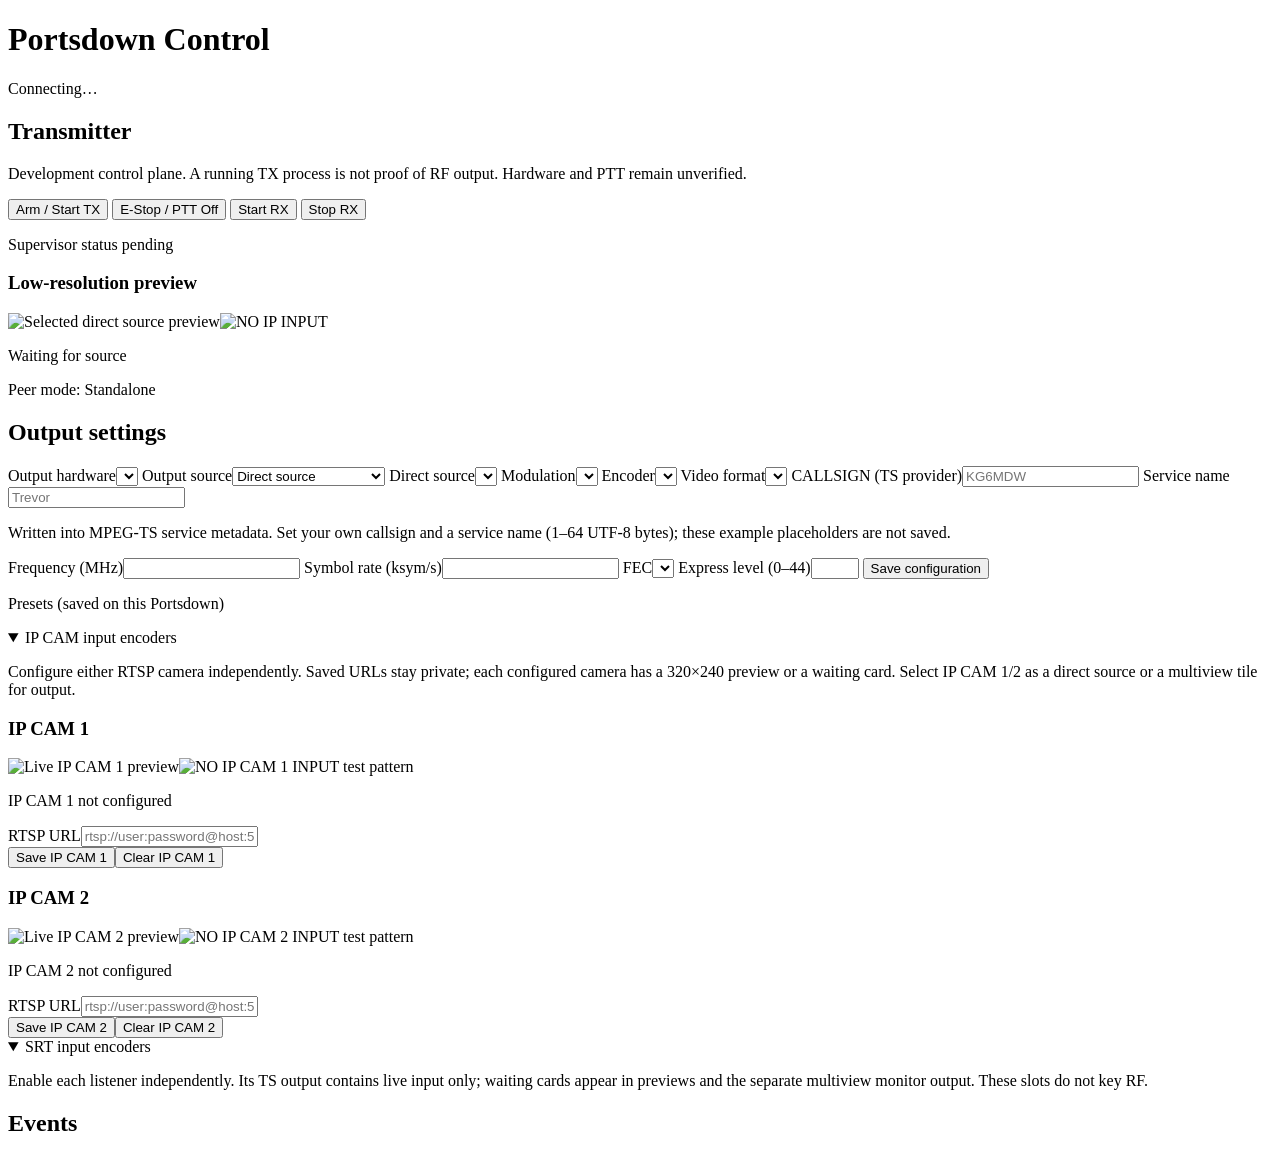
==== www/index.html @ 2addaeed "Add IP camera input cards and advertised SRT caller URLs" ====
<!doctype html>
<html lang="en">
<head>
  <meta charset="utf-8">
  <meta name="viewport" content="width=device-width, initial-scale=1">
  <title>Portsdown Control (development)</title>
  <link rel="stylesheet" href="/style.css">
  <script defer src="/app.js"></script>
</head>
<body>
  <header><h1>Portsdown Control</h1><span id="connection">Connecting…</span></header>
  <main>
    <section class="controls">
      <h2>Transmitter</h2>
      <p class="notice">Development control plane. A running TX process is not proof of RF output. Hardware and PTT remain unverified.</p>
      <div class="actions">
        <button id="tx-start" class="primary">Arm / Start TX</button>
        <button id="tx-stop" class="danger">E-Stop / PTT Off</button>
        <button id="rx-start">Start RX</button>
        <button id="rx-stop">Stop RX</button>
      </div>
      <p id="tx-status" role="status">Supervisor status pending</p>
      <div class="tx-preview-panel">
        <h3>Low-resolution preview</h3>
        <div id="direct-preview" class="preview"><img id="live-preview" alt="Selected direct source preview"><img id="video-placeholder" src="/no-ip-input.svg" alt="NO IP INPUT"></div>
        <div id="multiview-preview" class="multiview" hidden aria-label="Four-source multiview preview">
          <div class="multiview-tile"><img id="mv-image-1" alt="Top-left source"><img id="mv-placeholder-1" class="placeholder" alt="Top-left waiting card"><span>Top left</span></div>
          <div class="multiview-tile"><img id="mv-image-2" alt="Top-right source"><img id="mv-placeholder-2" class="placeholder" alt="Top-right waiting card"><span>Top right</span></div>
          <div class="multiview-tile"><img id="mv-image-3" alt="Bottom-left source"><img id="mv-placeholder-3" class="placeholder" alt="Bottom-left waiting card"><span>Bottom left</span></div>
          <div class="multiview-tile"><img id="mv-image-4" alt="Bottom-right source"><img id="mv-placeholder-4" class="placeholder" alt="Bottom-right waiting card"><span>Bottom right</span></div>
        </div>
        <p id="video-status">Waiting for source</p>
        <div id="multiview-selectors" class="multiview-selectors" hidden>
          <p>Select each tile, then save configuration. Multiview produces a separate low-rate MPEG-TS output; RF is not yet wired to this route.</p>
          <label>Top left<select id="multiview_1" form="settings"></select></label>
          <label>Top right<select id="multiview_2" form="settings"></select></label>
          <label>Bottom left<select id="multiview_3" form="settings"></select></label>
          <label>Bottom right<select id="multiview_4" form="settings"></select></label>
        </div>
        <div id="source-ts-controls" class="source-ts-controls" hidden><div class="multiview-actions"><button id="source-ts-start" type="button">Start output TS</button><button id="source-ts-stop" type="button">Stop output TS</button></div><p id="source-ts-status" role="status">Local TS stopped</p><p>Local TS output does not key RF or select a hardware transmitter.</p></div>
        <p>Peer mode: <span id="peer-status">Standalone</span></p>
        <div id="remote-preview-box" hidden><h3>Remote slave preview</h3><div class="preview"><img id="remote-preview" alt="Remote slave preview"></div></div>
      </div>
    </section>
    <section>
      <h2>Output settings</h2>
      <form id="settings">
        <label class="wide">Output hardware<select id="modeoutput"></select></label>
        <label>Output source<select id="source_layout"><option value="DIRECT">Direct source</option><option value="MULTIVIEW">Four-source multiview</option></select></label>
        <label class="direct-only">Direct source<select id="modeinput"></select></label>
        <label class="srt-direct-only" hidden>SRT encoder slot<select id="srt_source_slot"></select></label>
        <label><span id="modulation-label">Modulation</span><select id="modulation"></select></label>
        <label>Encoder<select id="encoding"></select></label>
        <label>Video format<select id="format"></select></label>
        <label>CALLSIGN (TS provider)<input id="call" type="text" minlength="3" maxlength="20" pattern="[A-Z0-9/]*[0-9][A-Z0-9/]*" placeholder="KG6MDW" autocapitalize="characters" autocomplete="off" required></label>
        <label>Service name<input id="service_name" type="text" maxlength="64" placeholder="Trevor" autocomplete="off" required></label>
        <p class="hdmi-note">Written into MPEG-TS service metadata. Set your own callsign and a service name (1–64 UTF-8 bytes); these example placeholders are not saved.</p>
        <label class="hdmi-only" hidden>HDMI video device<input id="expresshdmidevice" type="text" placeholder="/dev/videoN" autocomplete="off"></label>
        <label class="hdmi-only" hidden>HDMI audio device (optional)<input id="expressaudiodevice" type="text" placeholder="hw:1,0" autocomplete="off"></label>
        <p class="hdmi-only hdmi-note" hidden>Elgato/Cam Link video is a V4L2 device. HDMI audio may appear as a separate ALSA device; verify both on the host before saving.</p>
        <label class="picam-only" hidden>Pi Camera index<input id="picam_index" type="number" min="0" max="3" step="1" value="0"></label>
        <label class="ipts-only" hidden>IPTS UDP input port<input id="ipts_input_port" type="number" min="1024" max="65535" step="1" value="10000"></label>
        <label class="ipts-only" hidden>IPTS listen scope<select id="ipts_bind_scope"><option value="LOCAL">Loopback only</option><option value="LAN">LAN interfaces</option></select></label>
        <p class="ipts-only hdmi-note" hidden>IPTS preview listens for MPEG-TS over UDP on this port. Use an upstream bridge when the TS arrives over SRT.</p>
        <p id="route-summary" class="route-summary" hidden></p>
        <label class="rf-only">Frequency (MHz)<input id="freqoutput" type="number" step="0.001" required></label>
        <label class="rf-only">Symbol rate (ksym/s)<input id="symbolrate" type="number" step="1" required></label>
        <label class="rf-only">FEC<select id="fec"></select></label>
        <label class="asi-only" hidden>DekTec device index<input id="asi_device" type="number" min="0" max="15" step="1"></label>
        <label class="asi-only" hidden>Output channel index<input id="asi_channel" type="number" min="0" max="15" step="1"></label>
        <label class="asi-only" hidden>ASI TS bitrate (bit/s)<input id="asi_bitrate" type="number" min="100000" max="214000000" step="1"></label>
        <p class="asi-only asi-note" hidden>ASI carries MPEG-TS to an external modulator. Set frequency, symbol rate, FEC and RF enable on that modulator. Device and channel indices must be verified on the target host.</p>
        <p id="asi-file-status" class="asi-only asi-status" role="status" hidden>ASI file metadata status pending. Playout is not restricted by service labels.</p>
        <label class="express-only">Express level (0–44)<input id="explevel" type="number" min="0" max="44" step="1"></label>
        <label class="pluto-only" hidden>Pluto attenuation (0–71)<input id="plutopwr" type="number" min="0" max="71" step="1"></label>
        <label class="lime-only" hidden>Lime gain (0–100)<input id="limegain" type="number" min="0" max="100" step="1"></label>
        <button type="submit">Save configuration</button>
      </form>
      <div class="presets" aria-label="Portsdown presets">
        <p>Presets (saved on this Portsdown)</p>
        <div id="presets"></div>
      </div>
    </section>
    <section class="ipcam-section">
      <details id="ipcam-details" open>
      <summary>IP CAM input encoders</summary>
      <p>Configure either RTSP camera independently. Saved URLs stay private; each configured camera has a 320×240 preview or a waiting card. Select IP CAM 1/2 as a direct source or a multiview tile for output.</p>
      <div class="ipcam-grid">
        <article class="ipcam-card">
          <h3>IP CAM 1</h3>
          <div class="preview"><img id="ipcam-live-1" alt="Live IP CAM 1 preview"><img id="ipcam-placeholder-1" class="placeholder" src="/no-ipcam1-input.jpg" alt="NO IP CAM 1 INPUT test pattern"></div>
          <p id="ipcam-status-1" class="status" role="status">IP CAM 1 not configured</p>
          <label>RTSP URL<input id="ipcam-url-1" type="text" inputmode="url" placeholder="rtsp://user:password@host:554/path" autocomplete="off" spellcheck="false"></label>
          <div class="multiview-actions"><button id="ipcam-save-1" type="button">Save IP CAM 1</button><button id="ipcam-clear-1" type="button">Clear IP CAM 1</button></div>
        </article>
        <article class="ipcam-card">
          <h3>IP CAM 2</h3>
          <div class="preview"><img id="ipcam-live-2" alt="Live IP CAM 2 preview"><img id="ipcam-placeholder-2" class="placeholder" src="/no-ipcam2-input.jpg" alt="NO IP CAM 2 INPUT test pattern"></div>
          <p id="ipcam-status-2" class="status" role="status">IP CAM 2 not configured</p>
          <label>RTSP URL<input id="ipcam-url-2" type="text" inputmode="url" placeholder="rtsp://user:password@host:554/path" autocomplete="off" spellcheck="false"></label>
          <div class="multiview-actions"><button id="ipcam-save-2" type="button">Save IP CAM 2</button><button id="ipcam-clear-2" type="button">Clear IP CAM 2</button></div>
        </article>
      </div>
      </details>
    </section>
    <section class="srt-section">
      <details id="srt-details" open>
      <summary>SRT input encoders</summary>
      <p>Enable each listener independently. Its TS output contains live input only; waiting cards appear in previews and the separate multiview monitor output. These slots do not key RF.</p>
      <div id="srt-slots" class="srt-grid"></div>
      </details>
    </section>
    <section>
      <h2>Events</h2>
      <pre id="log" aria-live="polite"></pre>
    </section>
  </main>
</body>
</html>
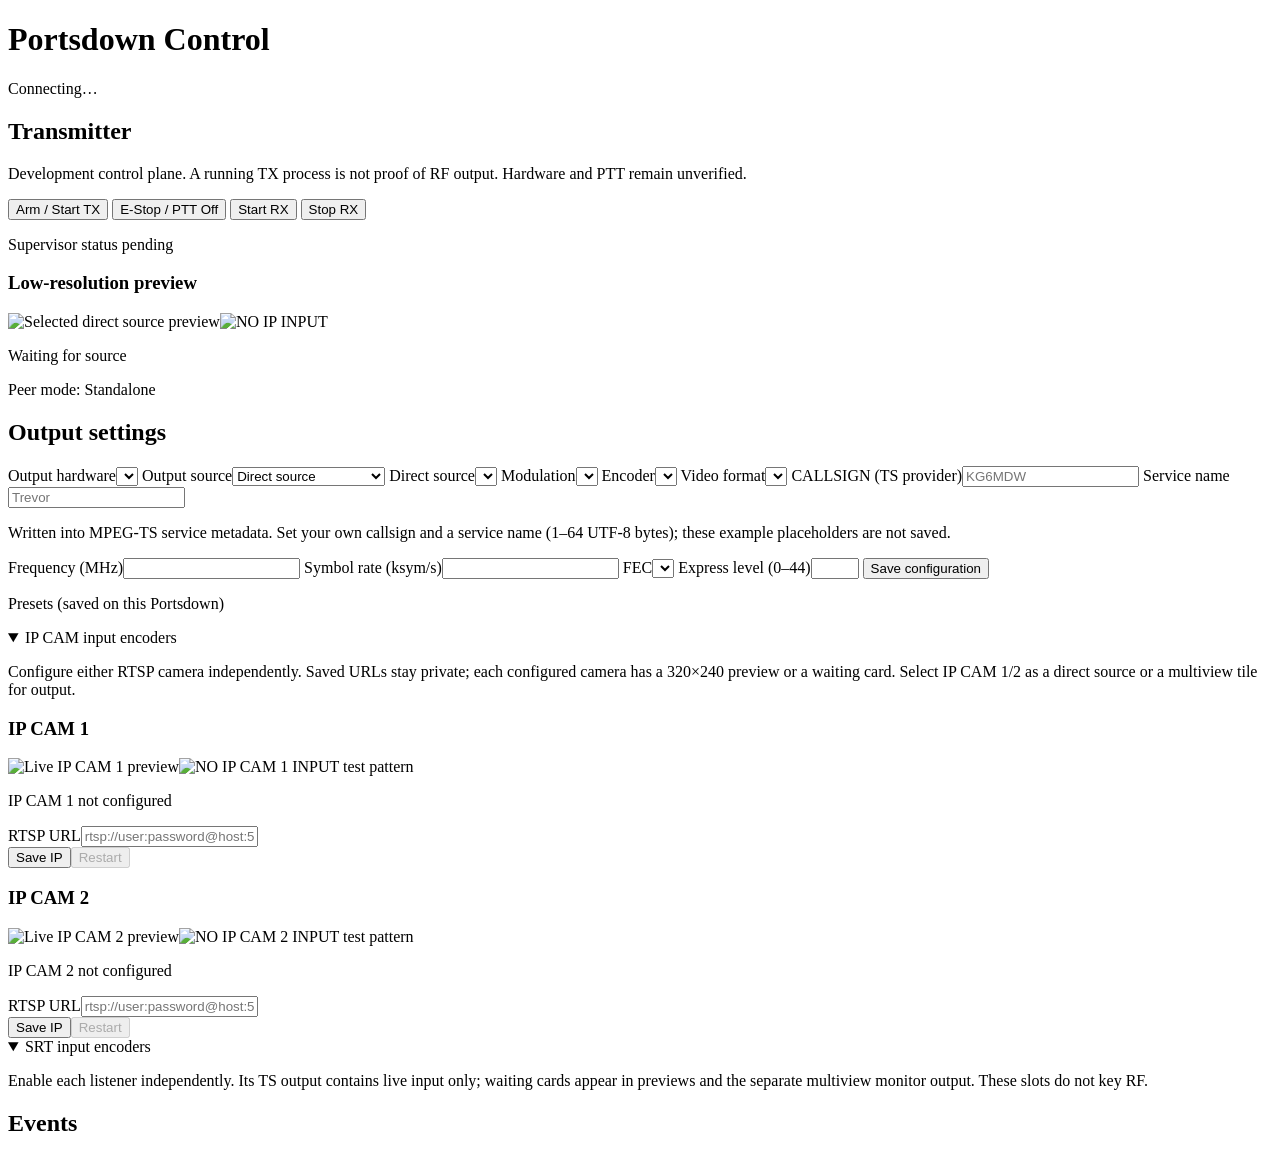
==== commit b6361a05: "Simplify IP camera controls and add preview restart" ====
--- a/www/index.html
+++ b/www/index.html
@@ -91,14 +91,14 @@
           <div class="preview"><img id="ipcam-live-1" alt="Live IP CAM 1 preview"><img id="ipcam-placeholder-1" class="placeholder" src="/no-ipcam1-input.jpg" alt="NO IP CAM 1 INPUT test pattern"></div>
           <p id="ipcam-status-1" class="status" role="status">IP CAM 1 not configured</p>
           <label>RTSP URL<input id="ipcam-url-1" type="text" inputmode="url" placeholder="rtsp://user:password@host:554/path" autocomplete="off" spellcheck="false"></label>
-          <div class="multiview-actions"><button id="ipcam-save-1" type="button">Save IP CAM 1</button><button id="ipcam-clear-1" type="button">Clear IP CAM 1</button></div>
+          <div class="multiview-actions"><button id="ipcam-save-1" type="button">Save IP</button><button id="ipcam-restart-1" type="button" disabled>Restart</button></div>
         </article>
         <article class="ipcam-card">
           <h3>IP CAM 2</h3>
           <div class="preview"><img id="ipcam-live-2" alt="Live IP CAM 2 preview"><img id="ipcam-placeholder-2" class="placeholder" src="/no-ipcam2-input.jpg" alt="NO IP CAM 2 INPUT test pattern"></div>
           <p id="ipcam-status-2" class="status" role="status">IP CAM 2 not configured</p>
           <label>RTSP URL<input id="ipcam-url-2" type="text" inputmode="url" placeholder="rtsp://user:password@host:554/path" autocomplete="off" spellcheck="false"></label>
-          <div class="multiview-actions"><button id="ipcam-save-2" type="button">Save IP CAM 2</button><button id="ipcam-clear-2" type="button">Clear IP CAM 2</button></div>
+          <div class="multiview-actions"><button id="ipcam-save-2" type="button">Save IP</button><button id="ipcam-restart-2" type="button" disabled>Restart</button></div>
         </article>
       </div>
       </details>
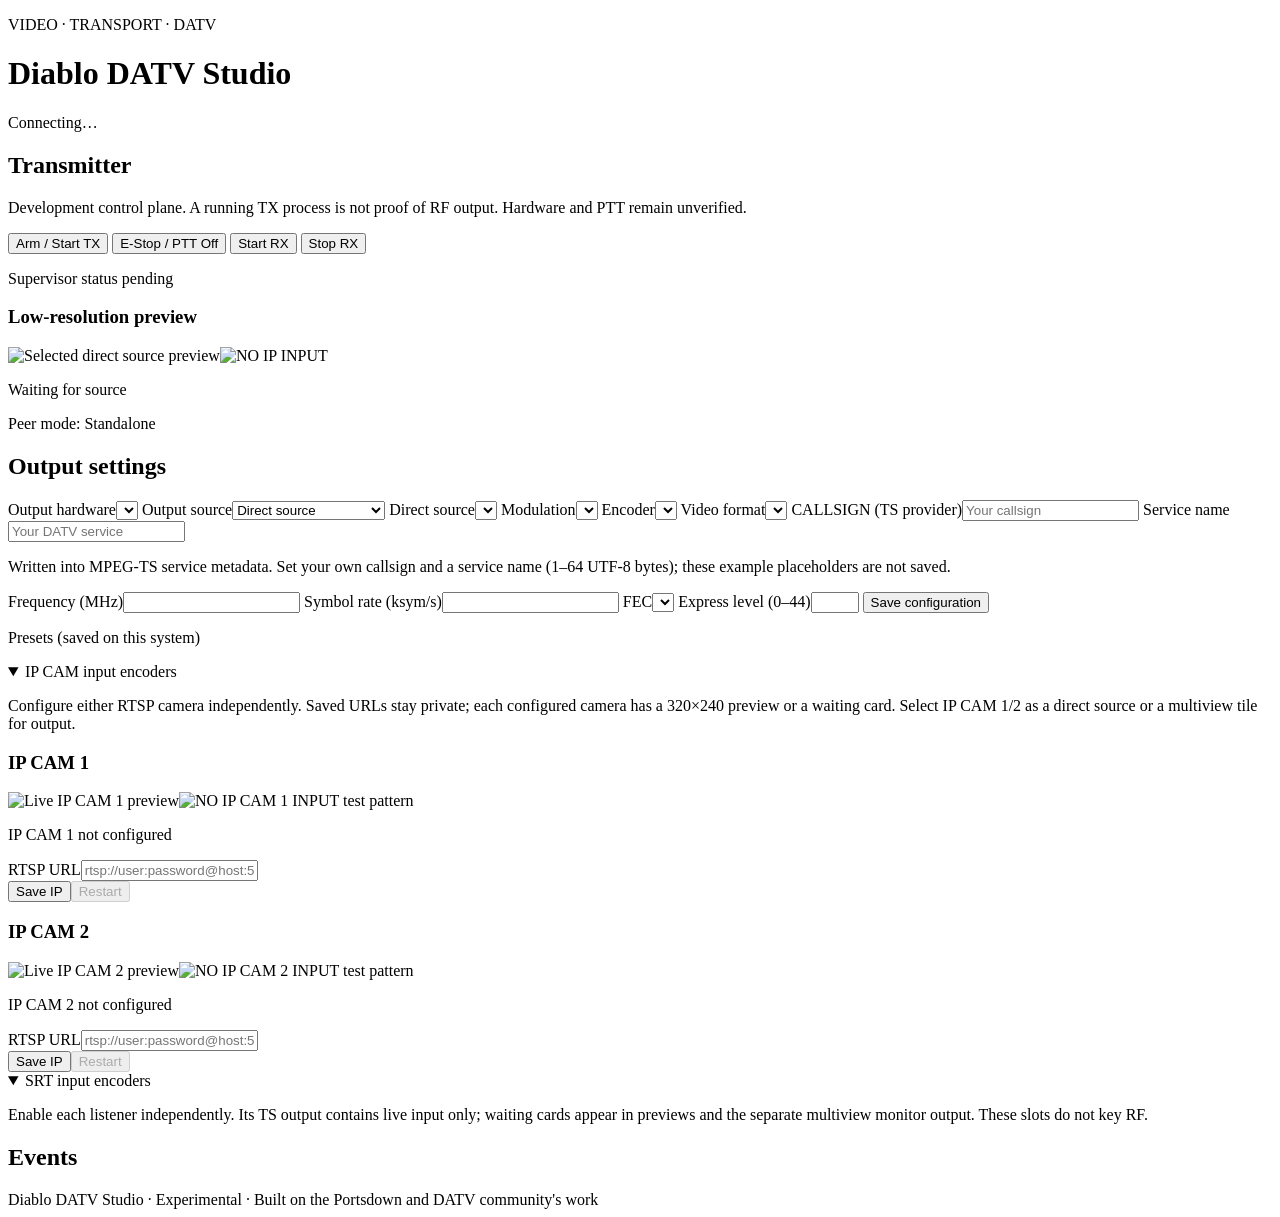
==== commit a92fb3b7: "Consolidate Diablo DATV Studio with headless bootstrap and reviewed documentation" ====
--- a/www/index.html
+++ b/www/index.html
@@ -3,12 +3,12 @@
 <head>
   <meta charset="utf-8">
   <meta name="viewport" content="width=device-width, initial-scale=1">
-  <title>Portsdown Control (development)</title>
+  <title>Diablo DATV Studio</title>
   <link rel="stylesheet" href="/style.css">
   <script defer src="/app.js"></script>
 </head>
 <body>
-  <header><h1>Portsdown Control</h1><span id="connection">Connecting…</span></header>
+  <header><div><p class="brand-kicker">VIDEO · TRANSPORT · DATV</p><h1>Diablo DATV Studio</h1></div><span id="connection">Connecting…</span></header>
   <main>
     <section class="controls">
       <h2>Transmitter</h2>
@@ -52,8 +52,8 @@
         <label><span id="modulation-label">Modulation</span><select id="modulation"></select></label>
         <label>Encoder<select id="encoding"></select></label>
         <label>Video format<select id="format"></select></label>
-        <label>CALLSIGN (TS provider)<input id="call" type="text" minlength="3" maxlength="20" pattern="[A-Z0-9/]*[0-9][A-Z0-9/]*" placeholder="KG6MDW" autocapitalize="characters" autocomplete="off" required></label>
-        <label>Service name<input id="service_name" type="text" maxlength="64" placeholder="Trevor" autocomplete="off" required></label>
+        <label>CALLSIGN (TS provider)<input id="call" type="text" minlength="3" maxlength="20" pattern="[A-Z0-9/]*[0-9][A-Z0-9/]*" placeholder="Your callsign" autocapitalize="characters" autocomplete="off" required></label>
+        <label>Service name<input id="service_name" type="text" maxlength="64" placeholder="Your DATV service" autocomplete="off" required></label>
         <p class="hdmi-note">Written into MPEG-TS service metadata. Set your own callsign and a service name (1–64 UTF-8 bytes); these example placeholders are not saved.</p>
         <label class="hdmi-only" hidden>HDMI video device<input id="expresshdmidevice" type="text" placeholder="/dev/videoN" autocomplete="off"></label>
         <label class="hdmi-only" hidden>HDMI audio device (optional)<input id="expressaudiodevice" type="text" placeholder="hw:1,0" autocomplete="off"></label>
@@ -76,8 +76,8 @@
         <label class="lime-only" hidden>Lime gain (0–100)<input id="limegain" type="number" min="0" max="100" step="1"></label>
         <button type="submit">Save configuration</button>
       </form>
-      <div class="presets" aria-label="Portsdown presets">
-        <p>Presets (saved on this Portsdown)</p>
+      <div class="presets" aria-label="Diablo presets">
+        <p>Presets (saved on this system)</p>
         <div id="presets"></div>
       </div>
     </section>
@@ -115,5 +115,6 @@
       <pre id="log" aria-live="polite"></pre>
     </section>
   </main>
+  <footer>Diablo DATV Studio · Experimental · Built on the Portsdown and DATV community's work</footer>
 </body>
 </html>
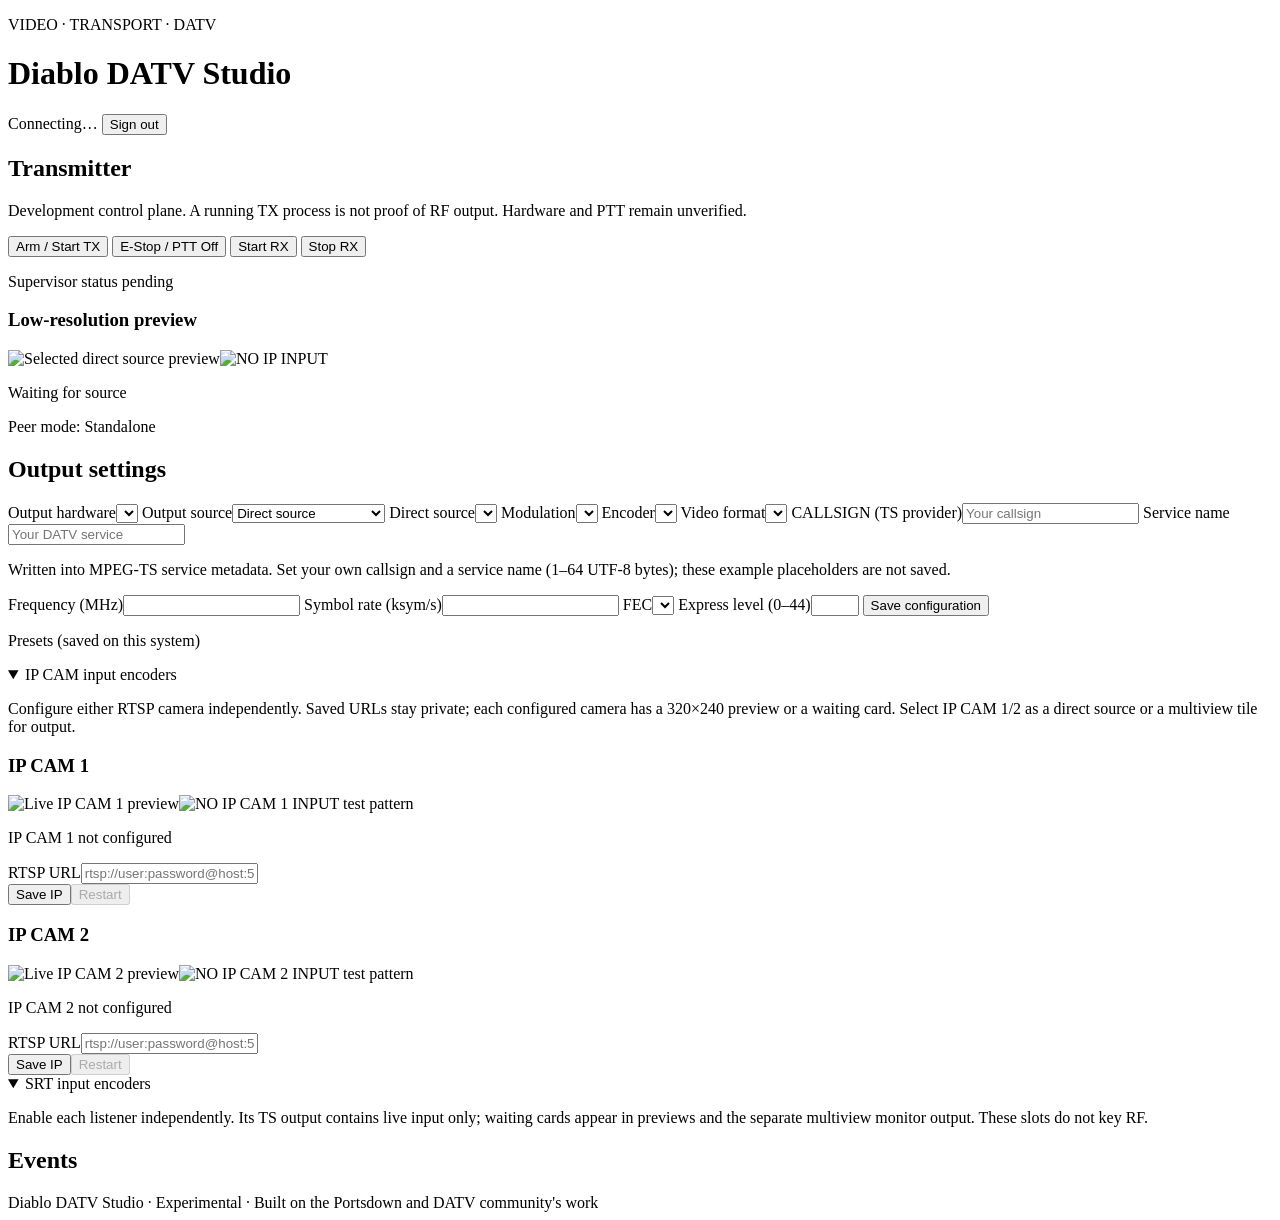
==== commit a07435a1: "Add shared-password HTTPS GUI and authenticated peer TLS" ====
--- a/www/index.html
+++ b/www/index.html
@@ -8,7 +8,7 @@
   <script defer src="/app.js"></script>
 </head>
 <body>
-  <header><div><p class="brand-kicker">VIDEO · TRANSPORT · DATV</p><h1>Diablo DATV Studio</h1></div><span id="connection">Connecting…</span></header>
+  <header><div><p class="brand-kicker">VIDEO · TRANSPORT · DATV</p><h1>Diablo DATV Studio</h1></div><div><span id="connection">Connecting…</span> <button id="sign-out" type="button">Sign out</button></div></header>
   <main>
     <section class="controls">
       <h2>Transmitter</h2>
@@ -57,7 +57,7 @@
         <p class="hdmi-note">Written into MPEG-TS service metadata. Set your own callsign and a service name (1–64 UTF-8 bytes); these example placeholders are not saved.</p>
         <label class="hdmi-only" hidden>HDMI video device<input id="expresshdmidevice" type="text" placeholder="/dev/videoN" autocomplete="off"></label>
         <label class="hdmi-only" hidden>HDMI audio device (optional)<input id="expressaudiodevice" type="text" placeholder="hw:1,0" autocomplete="off"></label>
-        <p class="hdmi-only hdmi-note" hidden>Elgato/Cam Link video is a V4L2 device. HDMI audio may appear as a separate ALSA device; verify both on the host before saving.</p>
+        <p class="hdmi-only hdmi-note" hidden>USB HDMI capture (including Elgato/Cam Link and MacroSilicon) uses V4L2. Audio may be a separate ALSA device. Device-generated no-input bars are displayed as received; a live USB preview does not prove HDMI signal lock.</p>
         <label class="picam-only" hidden>Pi Camera index<input id="picam_index" type="number" min="0" max="3" step="1" value="0"></label>
         <label class="ipts-only" hidden>IPTS UDP input port<input id="ipts_input_port" type="number" min="1024" max="65535" step="1" value="10000"></label>
         <label class="ipts-only" hidden>IPTS listen scope<select id="ipts_bind_scope"><option value="LOCAL">Loopback only</option><option value="LAN">LAN interfaces</option></select></label>
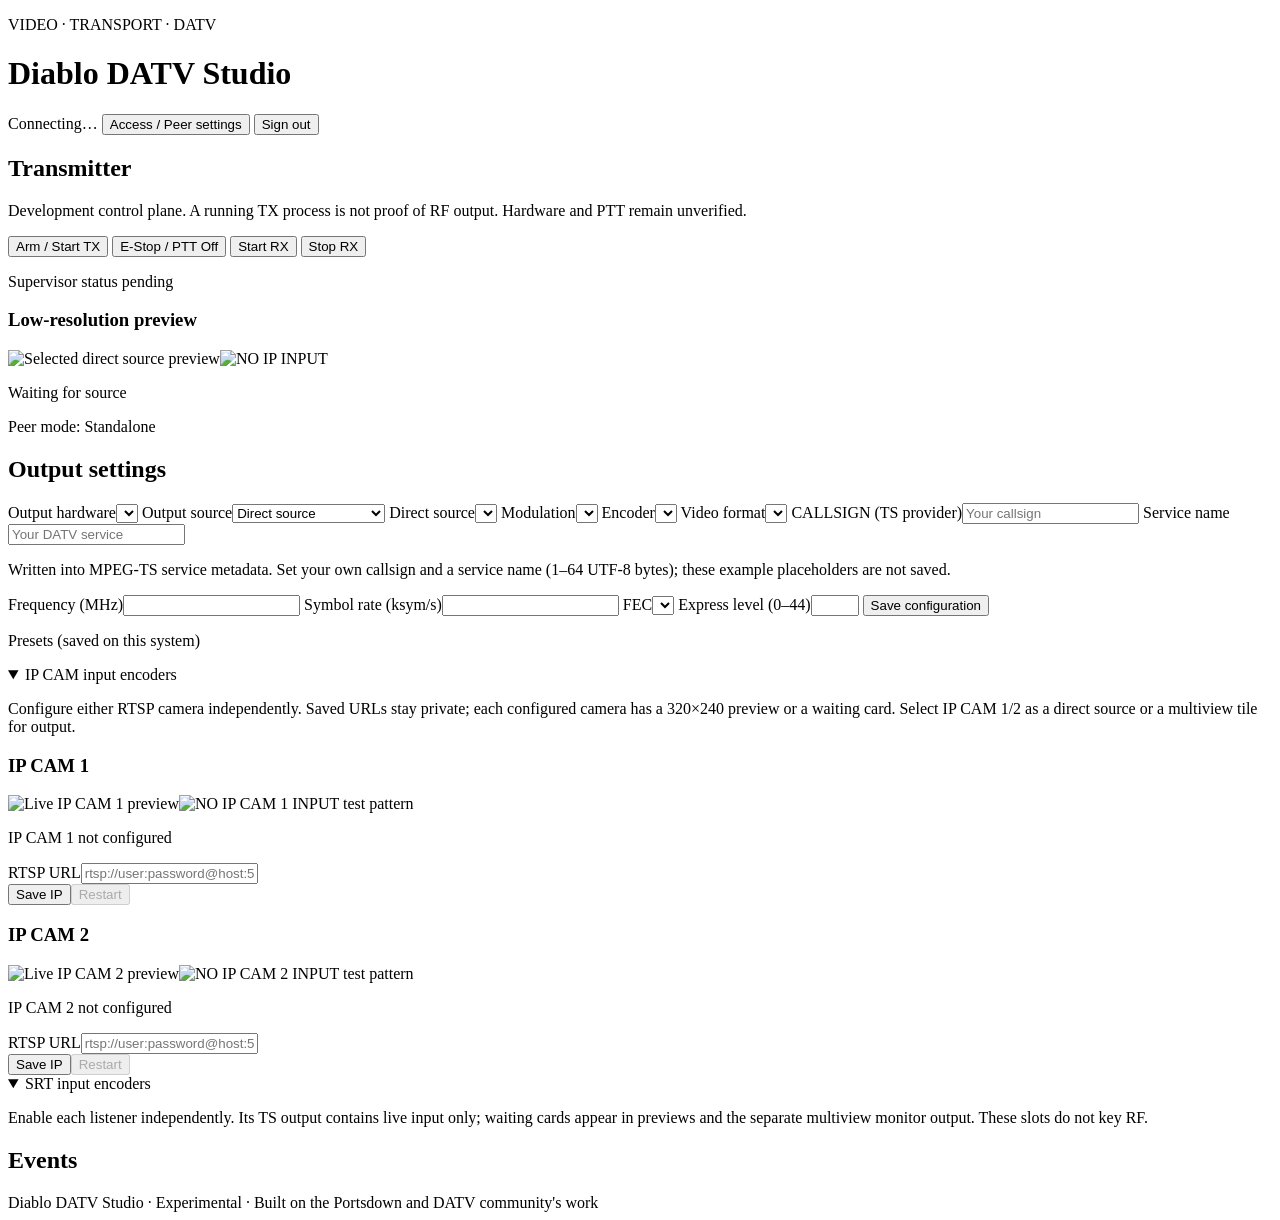
==== commit 63d54fb7: "Add web popup for shared password and Master/Slave setup" ====
--- a/www/index.html
+++ b/www/index.html
@@ -8,7 +8,7 @@
   <script defer src="/app.js"></script>
 </head>
 <body>
-  <header><div><p class="brand-kicker">VIDEO · TRANSPORT · DATV</p><h1>Diablo DATV Studio</h1></div><div><span id="connection">Connecting…</span> <button id="sign-out" type="button">Sign out</button></div></header>
+  <header><div><p class="brand-kicker">VIDEO · TRANSPORT · DATV</p><h1>Diablo DATV Studio</h1></div><div><span id="connection">Connecting…</span> <button id="access-open" type="button">Access / Peer settings</button> <button id="sign-out" type="button">Sign out</button></div></header>
   <main>
     <section class="controls">
       <h2>Transmitter</h2>
@@ -115,6 +115,21 @@
       <pre id="log" aria-live="polite"></pre>
     </section>
   </main>
+  <dialog id="access-dialog" aria-labelledby="access-title">
+    <div class="dialog-heading"><h2 id="access-title">Access &amp; Master / Slave</h2><button id="access-close" type="button" aria-label="Close access settings">Close</button></div>
+    <p>Choose this computer's role. Master and Slave must use the same shared password.</p>
+    <form id="access-form">
+      <label class="wide">This computer acts as<select id="access-role"><option value="STANDALONE">Standalone — local control</option><option value="MASTER">Master — produce video and control a Slave</option><option value="SLAVE">Slave — receive IPTS over SRT</option></select></label>
+      <label class="wide" id="access-host-label">Slave IP address<input id="access-host" inputmode="decimal" placeholder="192.168.3.232" autocomplete="off" spellcheck="false"></label>
+      <div class="wide password-display"><label>Saved shared password<input id="access-saved-password" type="password" readonly placeholder="Hidden" autocomplete="off"></label><button id="access-reveal" type="button">Show saved password</button></div>
+      <label>New shared password (optional)<input id="access-new-password" type="password" autocomplete="new-password" placeholder="Leave blank to keep current"></label>
+      <label>Repeat new password<input id="access-confirm-password" type="password" autocomplete="new-password"></label>
+      <label class="wide checkbox-label"><input id="access-show-new" type="checkbox"> Show new password while typing</label>
+      <p class="wide notice">Stop TX, RX and output TS before applying. Applying restarts control services and previews, disconnects the old peer and signs out browsers. TX never resumes automatically. After a password change, update the other peer to match.</p>
+      <p id="access-message" class="wide" role="status"></p>
+      <button id="access-apply" class="primary" type="submit">Apply &amp; reconnect</button>
+    </form>
+  </dialog>
   <footer>Diablo DATV Studio · Experimental · Built on the Portsdown and DATV community's work</footer>
 </body>
 </html>
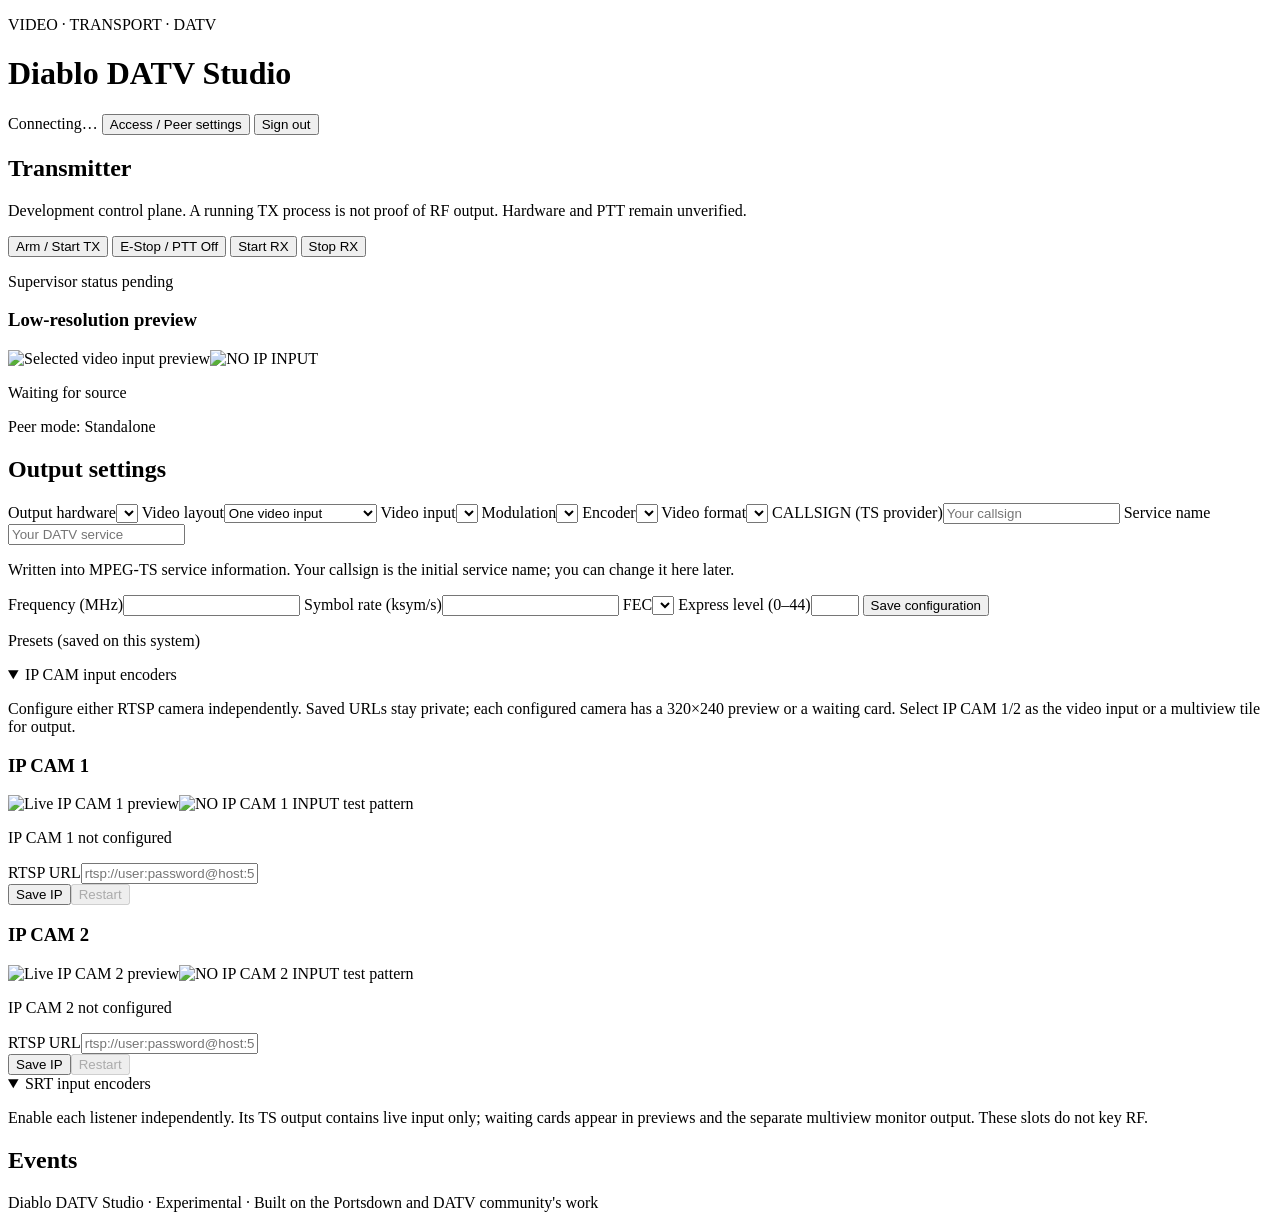
==== commit 0c4ca62b: "fix: simplify first-run setup and recover web password prompts" ====
--- a/www/index.html
+++ b/www/index.html
@@ -22,7 +22,7 @@
       <p id="tx-status" role="status">Supervisor status pending</p>
       <div class="tx-preview-panel">
         <h3>Low-resolution preview</h3>
-        <div id="direct-preview" class="preview"><img id="live-preview" alt="Selected direct source preview"><img id="video-placeholder" src="/no-ip-input.svg" alt="NO IP INPUT"></div>
+        <div id="direct-preview" class="preview"><img id="live-preview" alt="Selected video input preview"><img id="video-placeholder" src="/no-ip-input.svg" alt="NO IP INPUT"></div>
         <div id="multiview-preview" class="multiview" hidden aria-label="Four-source multiview preview">
           <div class="multiview-tile"><img id="mv-image-1" alt="Top-left source"><img id="mv-placeholder-1" class="placeholder" alt="Top-left waiting card"><span>Top left</span></div>
           <div class="multiview-tile"><img id="mv-image-2" alt="Top-right source"><img id="mv-placeholder-2" class="placeholder" alt="Top-right waiting card"><span>Top right</span></div>
@@ -46,15 +46,15 @@
       <h2>Output settings</h2>
       <form id="settings">
         <label class="wide">Output hardware<select id="modeoutput"></select></label>
-        <label>Output source<select id="source_layout"><option value="DIRECT">Direct source</option><option value="MULTIVIEW">Four-source multiview</option></select></label>
-        <label class="direct-only">Direct source<select id="modeinput"></select></label>
+        <label>Video layout<select id="source_layout"><option value="DIRECT">One video input</option><option value="MULTIVIEW">Four-source multiview</option></select></label>
+        <label class="direct-only">Video input<select id="modeinput"></select></label>
         <label class="srt-direct-only" hidden>SRT encoder slot<select id="srt_source_slot"></select></label>
         <label><span id="modulation-label">Modulation</span><select id="modulation"></select></label>
         <label>Encoder<select id="encoding"></select></label>
         <label>Video format<select id="format"></select></label>
         <label>CALLSIGN (TS provider)<input id="call" type="text" minlength="3" maxlength="20" pattern="[A-Z0-9/]*[0-9][A-Z0-9/]*" placeholder="Your callsign" autocapitalize="characters" autocomplete="off" required></label>
         <label>Service name<input id="service_name" type="text" maxlength="64" placeholder="Your DATV service" autocomplete="off" required></label>
-        <p class="hdmi-note">Written into MPEG-TS service metadata. Set your own callsign and a service name (1–64 UTF-8 bytes); these example placeholders are not saved.</p>
+        <p class="hdmi-note">Written into MPEG-TS service information. Your callsign is the initial service name; you can change it here later.</p>
         <label class="hdmi-only" hidden>HDMI video device<input id="expresshdmidevice" type="text" placeholder="/dev/videoN" autocomplete="off"></label>
         <label class="hdmi-only" hidden>HDMI audio device (optional)<input id="expressaudiodevice" type="text" placeholder="hw:1,0" autocomplete="off"></label>
         <p class="hdmi-only hdmi-note" hidden>USB HDMI capture (including Elgato/Cam Link and MacroSilicon) uses V4L2. Audio may be a separate ALSA device. Device-generated no-input bars are displayed as received; a live USB preview does not prove HDMI signal lock.</p>
@@ -84,7 +84,7 @@
     <section class="ipcam-section">
       <details id="ipcam-details" open>
       <summary>IP CAM input encoders</summary>
-      <p>Configure either RTSP camera independently. Saved URLs stay private; each configured camera has a 320×240 preview or a waiting card. Select IP CAM 1/2 as a direct source or a multiview tile for output.</p>
+      <p>Configure either RTSP camera independently. Saved URLs stay private; each configured camera has a 320×240 preview or a waiting card. Select IP CAM 1/2 as the video input or a multiview tile for output.</p>
       <div class="ipcam-grid">
         <article class="ipcam-card">
           <h3>IP CAM 1</h3>
@@ -117,12 +117,12 @@
   </main>
   <dialog id="access-dialog" aria-labelledby="access-title">
     <div class="dialog-heading"><h2 id="access-title">Access &amp; Master / Slave</h2><button id="access-close" type="button" aria-label="Close access settings">Close</button></div>
-    <p>Choose this computer's role. Master and Slave must use the same shared password.</p>
+    <p>Choose this computer's role. Master and Slave must use the same web admin password.</p>
     <form id="access-form">
       <label class="wide">This computer acts as<select id="access-role"><option value="STANDALONE">Standalone — local control</option><option value="MASTER">Master — produce video and control a Slave</option><option value="SLAVE">Slave — receive IPTS over SRT</option></select></label>
       <label class="wide" id="access-host-label">Slave IP address<input id="access-host" inputmode="decimal" placeholder="192.168.3.232" autocomplete="off" spellcheck="false"></label>
-      <div class="wide password-display"><label>Saved shared password<input id="access-saved-password" type="password" readonly placeholder="Hidden" autocomplete="off"></label><button id="access-reveal" type="button">Show saved password</button></div>
-      <label>New shared password (optional)<input id="access-new-password" type="password" autocomplete="new-password" placeholder="Leave blank to keep current"></label>
+      <div class="wide password-display"><label>Saved web admin password<input id="access-saved-password" type="password" readonly placeholder="Hidden" autocomplete="off"></label><button id="access-reveal" type="button">Show saved password</button></div>
+      <label>New web admin password (optional)<input id="access-new-password" type="password" autocomplete="new-password" placeholder="Leave blank to keep current"></label>
       <label>Repeat new password<input id="access-confirm-password" type="password" autocomplete="new-password"></label>
       <label class="wide checkbox-label"><input id="access-show-new" type="checkbox"> Show new password while typing</label>
       <p class="wide notice">Stop TX, RX and output TS before applying. Applying restarts control services and previews, disconnects the old peer and signs out browsers. TX never resumes automatically. After a password change, update the other peer to match.</p>
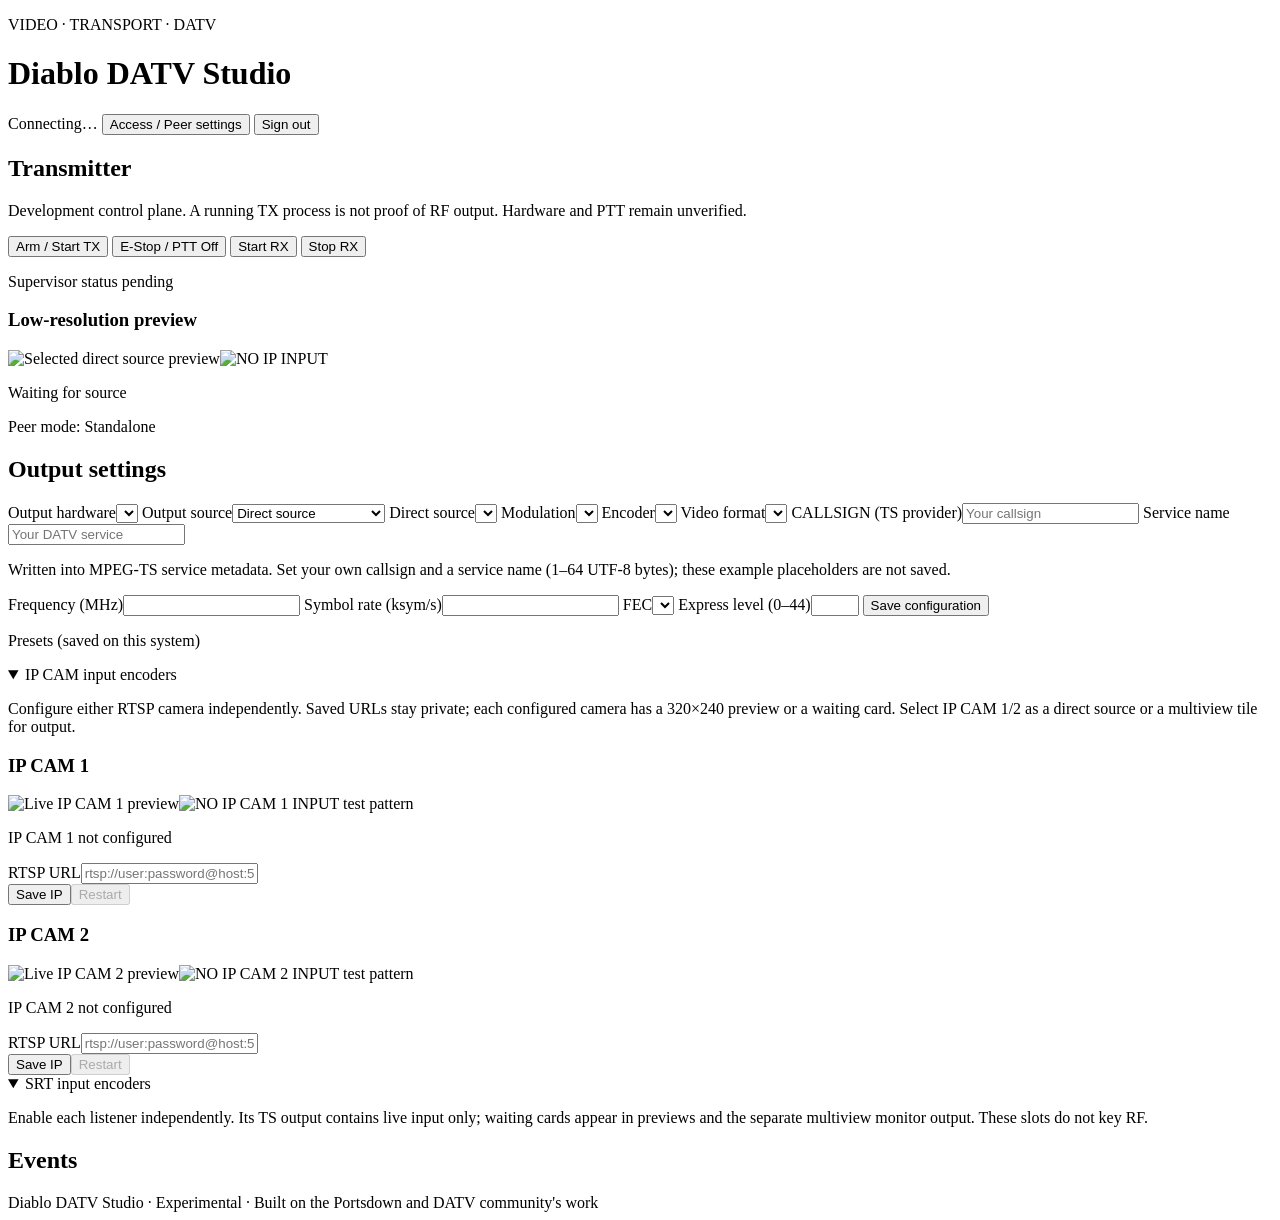
==== commit 65cf16f2: "Add experimental SDRangel TX/RX backend and web telemetry" ====
--- a/www/index.html
+++ b/www/index.html
@@ -20,9 +20,16 @@
         <button id="rx-stop">Stop RX</button>
       </div>
       <p id="tx-status" role="status">Supervisor status pending</p>
+      <div id="sdrangel-monitor" hidden>
+        <h3>SDRangel RF monitoring</h3>
+        <p id="sdrangel-health" role="status">Awaiting supervisor telemetry</p>
+        <p id="sdrangel-tx" role="status">TX: unknown</p>
+        <p id="sdrangel-rx" role="status">RX: unknown</p>
+        <p class="notice">Channel power is SDRangel telemetry, not measured transmitter watts. No signal or RF-off claim is inferred from process state.</p>
+      </div>
       <div class="tx-preview-panel">
         <h3>Low-resolution preview</h3>
-        <div id="direct-preview" class="preview"><img id="live-preview" alt="Selected video input preview"><img id="video-placeholder" src="/no-ip-input.svg" alt="NO IP INPUT"></div>
+        <div id="direct-preview" class="preview"><img id="live-preview" alt="Selected direct source preview"><img id="video-placeholder" src="/no-ip-input.svg" alt="NO IP INPUT"></div>
         <div id="multiview-preview" class="multiview" hidden aria-label="Four-source multiview preview">
           <div class="multiview-tile"><img id="mv-image-1" alt="Top-left source"><img id="mv-placeholder-1" class="placeholder" alt="Top-left waiting card"><span>Top left</span></div>
           <div class="multiview-tile"><img id="mv-image-2" alt="Top-right source"><img id="mv-placeholder-2" class="placeholder" alt="Top-right waiting card"><span>Top right</span></div>
@@ -46,15 +53,16 @@
       <h2>Output settings</h2>
       <form id="settings">
         <label class="wide">Output hardware<select id="modeoutput"></select></label>
-        <label>Video layout<select id="source_layout"><option value="DIRECT">One video input</option><option value="MULTIVIEW">Four-source multiview</option></select></label>
-        <label class="direct-only">Video input<select id="modeinput"></select></label>
+        <label class="legacy-source">Output source<select id="source_layout"><option value="DIRECT">Direct source</option><option value="MULTIVIEW">Four-source multiview</option></select></label>
+        <label class="direct-only legacy-source">Direct source<select id="modeinput"></select></label>
         <label class="srt-direct-only" hidden>SRT encoder slot<select id="srt_source_slot"></select></label>
+        <p id="sdrangel-profile-note" class="wide notice" hidden>SDRangel uses a host-approved device, modulation and video-source profile. Frequency, gain, sample rate, source and RF parameters are set in that profile, not the legacy fields below. Standalone only; analog TX is monochrome without sound.</p>
         <label><span id="modulation-label">Modulation</span><select id="modulation"></select></label>
-        <label>Encoder<select id="encoding"></select></label>
-        <label>Video format<select id="format"></select></label>
+        <label class="legacy-source">Encoder<select id="encoding"></select></label>
+        <label class="legacy-source">Video format<select id="format"></select></label>
         <label>CALLSIGN (TS provider)<input id="call" type="text" minlength="3" maxlength="20" pattern="[A-Z0-9/]*[0-9][A-Z0-9/]*" placeholder="Your callsign" autocapitalize="characters" autocomplete="off" required></label>
         <label>Service name<input id="service_name" type="text" maxlength="64" placeholder="Your DATV service" autocomplete="off" required></label>
-        <p class="hdmi-note">Written into MPEG-TS service information. Your callsign is the initial service name; you can change it here later.</p>
+        <p class="hdmi-note">Written into MPEG-TS service metadata. Set your own callsign and a service name (1–64 UTF-8 bytes); these example placeholders are not saved.</p>
         <label class="hdmi-only" hidden>HDMI video device<input id="expresshdmidevice" type="text" placeholder="/dev/videoN" autocomplete="off"></label>
         <label class="hdmi-only" hidden>HDMI audio device (optional)<input id="expressaudiodevice" type="text" placeholder="hw:1,0" autocomplete="off"></label>
         <p class="hdmi-only hdmi-note" hidden>USB HDMI capture (including Elgato/Cam Link and MacroSilicon) uses V4L2. Audio may be a separate ALSA device. Device-generated no-input bars are displayed as received; a live USB preview does not prove HDMI signal lock.</p>
@@ -84,7 +92,7 @@
     <section class="ipcam-section">
       <details id="ipcam-details" open>
       <summary>IP CAM input encoders</summary>
-      <p>Configure either RTSP camera independently. Saved URLs stay private; each configured camera has a 320×240 preview or a waiting card. Select IP CAM 1/2 as the video input or a multiview tile for output.</p>
+      <p>Configure either RTSP camera independently. Saved URLs stay private; each configured camera has a 320×240 preview or a waiting card. Select IP CAM 1/2 as a direct source or a multiview tile for output.</p>
       <div class="ipcam-grid">
         <article class="ipcam-card">
           <h3>IP CAM 1</h3>
@@ -117,12 +125,12 @@
   </main>
   <dialog id="access-dialog" aria-labelledby="access-title">
     <div class="dialog-heading"><h2 id="access-title">Access &amp; Master / Slave</h2><button id="access-close" type="button" aria-label="Close access settings">Close</button></div>
-    <p>Choose this computer's role. Master and Slave must use the same web admin password.</p>
+    <p>Choose this computer's role. Master and Slave must use the same shared password.</p>
     <form id="access-form">
       <label class="wide">This computer acts as<select id="access-role"><option value="STANDALONE">Standalone — local control</option><option value="MASTER">Master — produce video and control a Slave</option><option value="SLAVE">Slave — receive IPTS over SRT</option></select></label>
       <label class="wide" id="access-host-label">Slave IP address<input id="access-host" inputmode="decimal" placeholder="192.168.3.232" autocomplete="off" spellcheck="false"></label>
-      <div class="wide password-display"><label>Saved web admin password<input id="access-saved-password" type="password" readonly placeholder="Hidden" autocomplete="off"></label><button id="access-reveal" type="button">Show saved password</button></div>
-      <label>New web admin password (optional)<input id="access-new-password" type="password" autocomplete="new-password" placeholder="Leave blank to keep current"></label>
+      <div class="wide password-display"><label>Saved shared password<input id="access-saved-password" type="password" readonly placeholder="Hidden" autocomplete="off"></label><button id="access-reveal" type="button">Show saved password</button></div>
+      <label>New shared password (optional)<input id="access-new-password" type="password" autocomplete="new-password" placeholder="Leave blank to keep current"></label>
       <label>Repeat new password<input id="access-confirm-password" type="password" autocomplete="new-password"></label>
       <label class="wide checkbox-label"><input id="access-show-new" type="checkbox"> Show new password while typing</label>
       <p class="wide notice">Stop TX, RX and output TS before applying. Applying restarts control services and previews, disconnects the old peer and signs out browsers. TX never resumes automatically. After a password change, update the other peer to match.</p>
